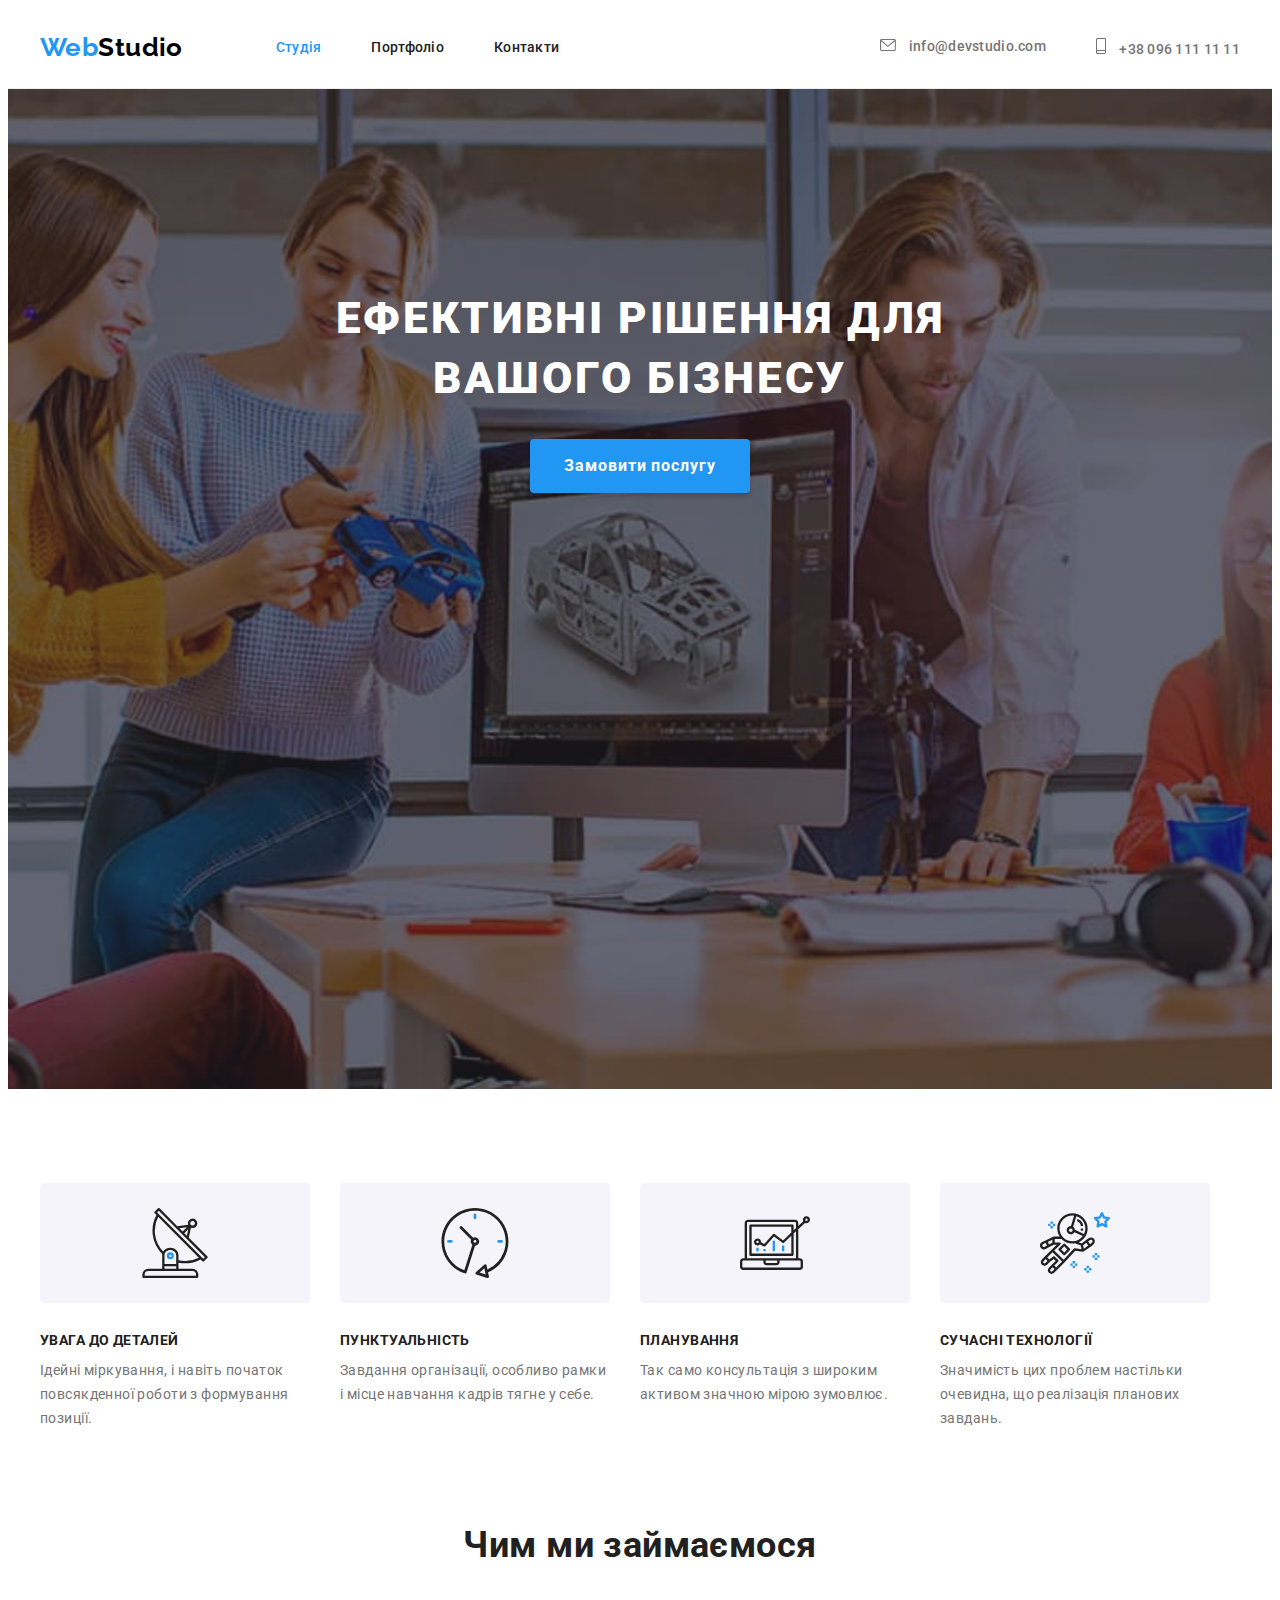
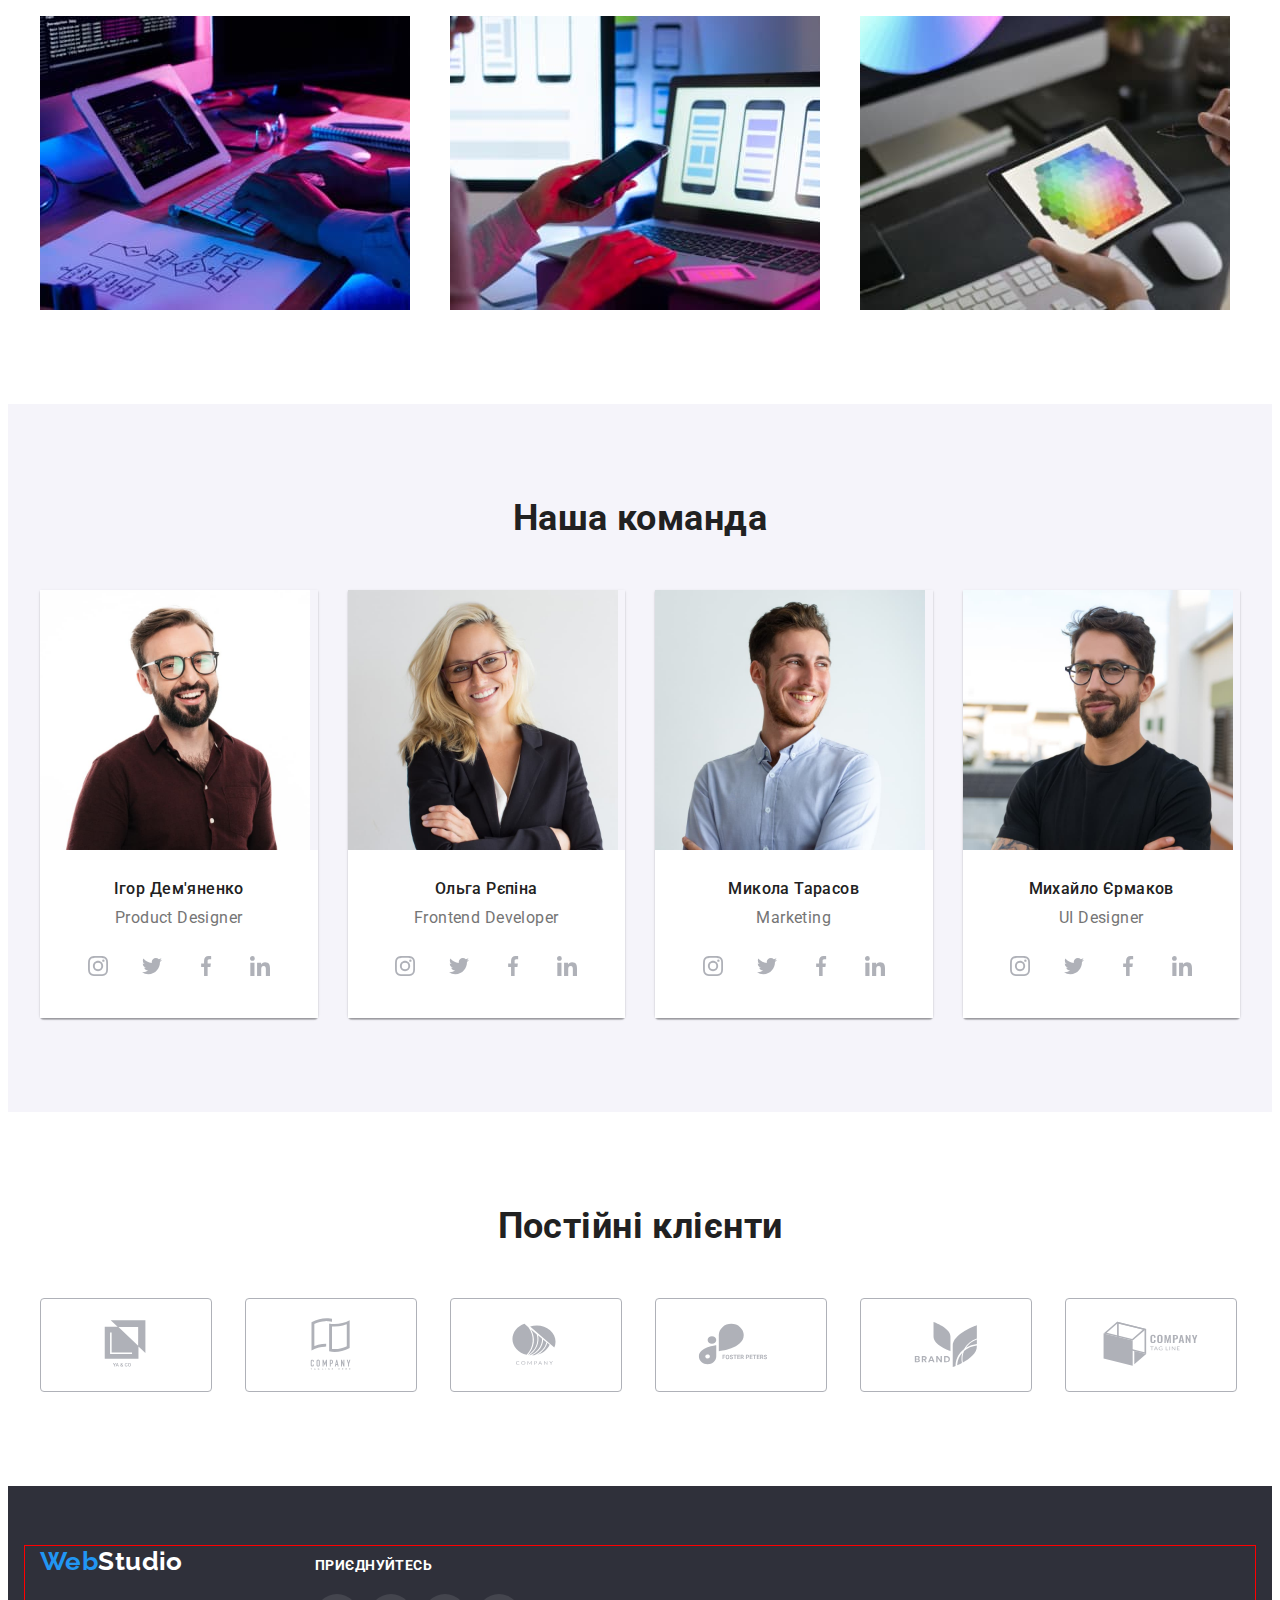
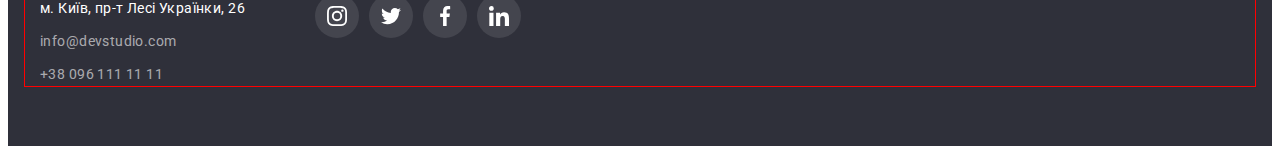
==== index.html @ cee11ee3 "Header update" ====
<!DOCTYPE html>
<html lang="uk">
<head>
    <meta charset="UTF-8">
    <meta http-equiv="X-UA-Compatible" content="IE=edge">
    <meta name="viewport" content="width=device-width, initial-scale=1.0">
    <title>Document</title>
    <link rel="preconnect" href="https://fonts.googleapis.com">
    <link rel="preconnect" href="https://fonts.gstatic.com" crossorigin>
    <link href="https://fonts.googleapis.com/css2?family=Raleway:wght@700&family=Roboto:wght@400;500;700;900&display=swap" rel="stylesheet">
    <link rel="stylesheet" href="https://cdnjs.cloudflare.com/ajax/libs/modern-normalize/1.1.0/modern-normalize.min.css" integrity="sha512-wpPYUAdjBVSE4KJnH1VR1HeZfpl1ub8YT/NKx4PuQ5NmX2tKuGu6U/JRp5y+Y8XG2tV+wKQpNHVUX03MfMFn9Q==" crossorigin="anonymous" referrerpolicy="no-referrer" />
    <link rel="stylesheet" href="./css/styles.css">
    
</head>
<body>
    <!--Шапка сайту-->
    <header class="header">
        <div class="container header-container">
            <nav class="header-navigation">
            <a href="/" class="header-logo">
                <span class="header-logo-part">Web</span>Studio
            </a>
            <ul class="header-list">
                <li class="header-item"><a href="" class="header-link link current">Студія</a></li>
                <li class="header-item"><a href="./portfolio.html" class="header-link link">Портфоліо</a></li>
                <li class="header-item"><a href="" class="header-link link">Контакти</a></li>
            </ul>
        </nav>
            <ul class="header-contacts">
                <li class="header-item">
                    <a href="mailto:info@devstudio.com" class="header-mail link">
                        <svg class="mail-icon" width="16px" height="12px">
                            <use href="./images/symbol-defs.svg#icon-envelope-hover"></use>
                        </svg>
                        info@devstudio.com</a>
                </li>
                <li class="header-item">
                    <a href="tel:+380961111111" class="header-tel link">
                            <svg class="tel-icon" width="10px" height="16px">
                                <use href="./images/symbol-defs.svg#icon-smartphone"></use>
                            </svg>
                        +38 096 111 11 11</a>
                </li>
            </ul>
        </div>
    </header>
    <main> 
    <!--Герой-->
            <section class="hero">
                <div class="hero-content">
                    <h1 class="hero-title">Ефективні рішення для вашого бізнесу</h1>
                    <button type="button" class="hero-button">Замовити послугу</button>
                </div>
            </section>
        <!--Особливості-->
        <section class="section">
            <div class="container">
                <h2 class="section-title visually-hidden">Особливості</h2>
                <ul class="section-list">
                    <li class="section-item">
                        <div class="icon-container">
                            <svg class="section-icon" width="70px" height="70px">
                                <use href="./images/symbol-defs.svg#icon-antenna"></use>
                            </svg>
                        </div>
                        <h3 class="section-subtitle">УВАГА ДО ДЕТАЛЕЙ</h3>
                        <p class="section-text">Ідейні міркування, і навіть початок повсякденної роботи з формування позиції.</p>
                    </li>
                    <li class="section-item">
                        <div class="icon-container">
                            <svg class="section-icon" width="70px" height="70px">
                                <use href="./images/symbol-defs.svg#icon-clock"></use>
                            </svg>
                        </div>
                        <h3 class="section-subtitle">ПУНКТУАЛЬНІСТЬ</h3>
                        <p class="section-text">Завдання організації, особливо рамки і місце навчання кадрів тягне у себе.</p>
                    </li>
                    <li class="section-item">
                        <div class="icon-container">
                            <svg class="section-icon" width="70px" height="70px">
                                <use href="./images/symbol-defs.svg#icon-diagram"></use>
                            </svg>
                        </div>
                        <h3 class="section-subtitle">ПЛАНУВАННЯ</h3>
                        <p class="section-text">Так само консультація з широким активом значною мірою зумовлює.</p>
                    </li>
                    <li class="section-item">
                        <div class="icon-container">
                            <svg class="section-icon" width="70px" height="70px">
                                <use href="./images/symbol-defs.svg#icon-astronaut"></use>
                            </svg>
                        </div>
                        <h3 class="section-subtitle">СУЧАСНІ ТЕХНОЛОГІЇ</h3>
                        <p class="section-text">Значимість цих проблем настільки очевидна, що реалізація планових завдань.</p>
                    </li>
                </ul>
            </div>
        </section>
        <!--Чим займаємось-->
        <section class="section features">
            <div class="container">
                <h2 class="section-title">Чим ми займаємося</h2>
                <ul class="section-list-features">
                    <li class="section-item-features"><img src="./images/img1.jpg" alt="програміст працює на робочому столі" width="370"></li>
                    <li class="section-item-features"><img src="./images/img2.jpg" alt="дизайнери розробляють додаток для смартфонів" width="370"></li>
                    <li class="section-item-features"><img src="./images/img3.jpg" alt="графічний дизайнер вибирає кольри на планшеті " width="370"></li>
                </ul>
            </div>
        </section>
        <!--Наша команда-->
        <section class="section team">
            <div class="container">
                <h2 class="section-title">Наша команда</h2>
                <ul class="section-list">
                   <li class="section-item-team">
                    <img src="./images/Ігор.jpg" alt="фото Ігора" width="270">
                    <div class="content">
                        <h3 class="section-subtitle-team">Ігор Дем'яненко</h3>
                        <p class="section-text-activity">Product Designer</p>
                        <ul class="soc-list">
                            <li class="soc-item">
                                <a class="soc-link" href="">
                                    <svg class="soc-icon" width="20px" height="20px">
                                        <use href="./images/symbol-defs.svg#icon-instagram"></use>
                                    </svg>
                                </a>
                            </li>
                            <li class="soc-item">
                                <a class="soc-link" href="">
                                    <svg class="soc-icon" width="20px" height="20px">
                                        <use href="./images/symbol-defs.svg#icon-twitter"></use>
                                    </svg>
                                </a></li>
                            <li class="soc-item">
                                <a class="soc-link" href="">
                                    <svg class="soc-icon" width="20px" height="20px">
                                        <use href="./images/symbol-defs.svg#icon-facebook"></use>
                                    </svg>
                                </a></li>
                            <li class="soc-item">
                                <a class="soc-link" href="">
                                    <svg class="soc-icon" width="20px" height="20px">
                                        <use href="./images/symbol-defs.svg#icon-linkedin"></use>
                                    </svg>
                                </a></li>
                        </ul>
                    </div>
                   </li>
                   <li class="section-item-team">
                    <img src="./images/Ольга.jpg" alt="фото Ольги" width="270">
                    <div class="content">
                        <h3 class="section-subtitle-team">Ольга Рєпіна</h3>
                        <p class="section-text-activity">Frontend Developer</p>
                        <ul class="soc-list">
                            <li class="soc-item">
                                <a class="soc-link" href="">
                                    <svg class="soc-icon" width="20px" height="20px">
                                        <use href="./images/symbol-defs.svg#icon-instagram"></use>
                                    </svg>
                                </a></li>
                            <li class="soc-item">
                                <a class="soc-link" href="">
                                    <svg class="soc-icon" width="20px" height="20px" >
                                        <use href="./images/symbol-defs.svg#icon-twitter"></use>
                                    </svg>
                                </a></li>
                            <li class="soc-item">
                                <a class="soc-link" href="">
                                    <svg class="soc-icon" width="20px" height="20px">
                                        <use href="./images/symbol-defs.svg#icon-facebook"></use>
                                    </svg>
                                </a></li>
                            <li class="soc-item">
                                <a class="soc-link" href="">
                                    <svg class="soc-icon" width="20px" height="20px">
                                        <use href="./images/symbol-defs.svg#icon-linkedin"></use>
                                    </svg>
                                </a></li>
                        </ul>
                    </div>
                   </li>
                   <li class="section-item-team">
                    <img src="./images/Микола.jpg" alt="фото Миколи" width="270">
                    <div class="content">
                        <h3 class="section-subtitle-team">Микола Тарасов</h3>
                        <p class="section-text-activity">Marketing</p>
                        <ul class="soc-list">
                            <li class="soc-item">
                                <a class="soc-link" href="">
                                    <svg class="soc-icon" width="20px" height="20px">
                                        <use href="./images/symbol-defs.svg#icon-instagram"></use>
                                    </svg>
                                </a></li>
                            <li class="soc-item">
                                <a class="soc-link" href="">
                                    <svg class="soc-icon" width="20px" height="20px">
                                        <use href="./images/symbol-defs.svg#icon-twitter"></use>
                                    </svg>
                                </a></li>
                            <li class="soc-item">
                                <a class="soc-link" href="">
                                    <svg class="soc-icon" width="20px" height="20px">
                                        <use href="./images/symbol-defs.svg#icon-facebook"></use>
                                    </svg>
                                </a></li>
                            <li class="soc-item">
                                <a class="soc-link" href="">
                                    <svg class="soc-icon" width="20px" height="20px">
                                        <use href="./images/symbol-defs.svg#icon-linkedin"></use>
                                    </svg>
                                </a></li>
                        </ul>
                    </div>
                   </li>
                   <li class="section-item-team">
                    <img src="./images/Михайло.jpg" alt="фото Михайла" width="270">
                    <div class="content">
                        <h3 class="section-subtitle-team">Михайло Єрмаков</h3>
                        <p class="section-text-activity">UI Designer</p>
                        <ul class="soc-list">
                            <li class="soc-item">
                                <a class="soc-link" href="">
                                    <svg class="soc-icon" width="20px" height="20px">
                                        <use href="./images/symbol-defs.svg#icon-instagram"></use>
                                    </svg>
                                </a></li>
                            <li class="soc-item">
                                <a class="soc-link" href="">
                                    <svg class="soc-icon" width="20px" height="20px">
                                        <use href="./images/symbol-defs.svg#icon-twitter"></use>
                                    </svg>
                                </a></li>
                            <li class="soc-item">
                                <a class="soc-link" href="">
                                    <svg class="soc-icon" width="20px" height="20px">
                                        <use href="./images/symbol-defs.svg#icon-facebook"></use>
                                    </svg>
                                </a></li>
                            <li class="soc-item">
                                <a class="soc-link" href="">
                                    <svg class="soc-icon" width="20px" height="20px">
                                        <use href="./images/symbol-defs.svg#icon-linkedin"></use>
                                    </svg>
                                </a></li>
                        </ul>
                    </div>
                   </li>
            </div>
            </ul>
        </section>
        <!--Постійні клієнти-->
        <section class="section customers">
            <div class="container">
                <h2 class="section-title">Постійні клієнти</h2>
                <ul class="customers-list">
                <li class="customers-item">
                    <a class="customers-link" href="">
                    <div class="customers-container">
                        <svg class="customers-icon" width="106px" height="60px">
                            <use href="./images/symbol-defs.svg#icon-Logo"></use>
                        </svg>
                    </div>
                </a>
            </li>
                <li class="customers-item">
                    <a class="customers-link" href="">
                    <svg class="customers-icon" width="106px" height="60px">
                        <use href="./images/symbol-defs.svg#icon-Logo-1"></use>
                    </svg>
                </a>
            </li>
                <li class="customers-item">
                    <a class="customers-link" href="">
                    <svg class="customers-icon" width="106px" height="60px">
                        <use href="./images/symbol-defs.svg#icon-Logo-2"></use>
                    </svg>
                </a>
            </li>
                <li class="customers-item">
                    <a class="customers-link" href="">
                    <svg class="customers-icon" width="106px" height="60px">
                        <use href="./images/symbol-defs.svg#icon-Logo-3"></use>
                    </svg>
                </a>
            </li>
                <li class="customers-item">
                    <a class="customers-link" href="">
                    <svg class="customers-icon" width="106px" height="60px">
                        <use href="./images/symbol-defs.svg#icon-Logo-4"></use>
                    </svg>
                </a>
            </li>
                <li class="customers-item">
                    <a class="customers-link" href="">
                    <svg class="customers-icon" width="160px" height="60px">
                        <use href="./images/symbol-defs.svg#icon-Logo-5"></use>
                    </svg>
                </a>
            </li>
            </ul>
            </div>
        </section>
    </main>
    <!--Футер-->
    <footer class="footer">
           <div class="footer-container">
               <div class="footer-contacts">
                    <a href="/" class="footer-logo"><span class="footer-logo-part">Web</span>Studio</a>
                    <address class="footer-address">м. Київ, пр-т Лесі Українки, 26</address>
                    <ul class="footer-list">
                    <li class="footer-item footer-mail"><a href="mailto:info@devstudio.com" class="footer-mail link">info@devstudio.com</a></li>
                    <li class="footer-item"><a href="tel:+380961111111" class="footer-tel link">+38 096 111 11 11</a></li>
                    </ul>
                </div>
                   <div class="social">
                        <p class="footer-text">приєднуйтесь</p>
                      <ul class="social-list">
                        <li class="social-item">
                            <a href="" class="social-link">
                                <svg class="social-icon" width="20px" height="20px">
                                    <use href="./images/symbol-defs.svg#icon-instagram"></use>
                                </svg>
                            </a>
                        </li>
                        <li class="social-item">
                            <a href="" class="social-link">
                                <svg class="social-icon" width="20px" height="20px">
                                    <use href="./images/symbol-defs.svg#icon-twitter"></use>
                                </svg>
                            </a>
                        </li>
                        <li class="social-item">
                            <a href="" class="social-link">
                                <svg class="social-icon" width="20px" height="20px">
                                    <use href="./images/symbol-defs.svg#icon-facebook"></use>
                                </svg>
                            </a>
                        </li>
                        <li class="social-item">
                            <a href="" class="social-link">
                                <svg class="social-icon" width="20px" height="20px">
                                    <use href="./images/symbol-defs.svg#icon-linkedin"></use>
                                </svg>
                            </a>
                        </li>
                      </ul>
                   </div>
           </div>
    </footer>
</body>
</html>
---- css/styles.css ----
/* Колір основного тексту #757575 */

/* Другорядний колір тексту #212121 */ 

/* Білий колір #FFFFFF */

/* Чорний колір #000000 */

/* Акцент колір #2196F3 */

/* ФОН */

/* Колір із прозорістю rgba(255, 255, 255, 0.6); */

/* Другорядний колір фону #F5F4FA */

/* Основний колір фону #F5F5F5 */

/* Колір хедеру та футеру #2F303A */

:root {
    --primary-text-color: #757575;
    --secondary-text-color: #212121;
    --accent-color: #2196F3;
    --background-color: #FFFFFF;
    --black-color: #000000;
    --white-color: #FFFFFF;
    --header-footer-color: #2F303A; 
    --transparent-color: rgba(255, 255, 255, 0.6);
    --main-line-heigh:
    
    
}

p, 
h1, 
h2, 
h3, 
h4, 
h5, 
h6 {
    margin: 0;
}

ul, 
ol {
    margin: 0;
    padding: 0;
    list-style: none;
}

img {
    display: block;
    max-width: 100%;
    height: auto;
}

body {
    background-color: var(--background-color);
    font-family: 'Roboto', sans-serif;

    font-size: 14px;
    letter-spacing: 0.03em
}

.link {
text-decoration: none;
}

.container {
    width: 1200px;
    padding-left: 15px;
    padding-right: 15px;
    /* outline: 1px solid red; */
    margin: 0 auto;
}

.visually-hidden {
    position: absolute;
    white-space: nowrap;
    width: 1px;
    height: 1px;
    overflow: hidden;
    border: 0;
    padding: 0;
    clip: rect(0 0 0 0);
    clip-path: inset(50%);
    margin: -1px;
}

/* ----------------Шапка сайту--------------- */

.header {
border-bottom: 1px solid #ECECEC;
}

.header-list {
display: flex;
gap: 50px;
}

.header-container {
display: flex;
align-items: center;
}

.header-navigation{
display: flex;
align-items: center;
}

.header-contacts {
display: flex;
margin-left: auto;
gap: 50px;
}

.header-logo {
margin-right: 93px;
padding-top: 24px;
padding-bottom: 25px;
}

.header-logo,
.footer-logo {
font-family: 'Raleway', sans-serif;
font-weight: 700;
font-size: 26px;
line-height: 1.19;
color: var(--black-color);
text-decoration: none;
}

.header-logo-part,
.footer-logo-part {
    color: var(--accent-color)
}

.header-link {
display: block;
position: relative;

padding-top: 32px;
padding-bottom: 32px;
}

.header-link::after {
    content: '';

    position: absolute;

    display: block;
    left: 0;
    bottom: 0;
    width: 0%;
    height: 4px;
    background: var(--accent-color);
    border-radius: 2px;

    transition: width 250ms;
}

.header-link:hover::after{
    width: 100%;
}

.header-link,
.header-mail,
.header-tel {
font-weight: 500;
font-size: 14px;
line-height: 1.14;
letter-spacing: 0.02em;
align-items: center;
color: var(--secondary-text-color);
}

.header-item {
    align-items: center;
    justify-content: center;
}

.header-mail,
.header-tel {
color: var(--primary-text-color);
}

.header-list .link.current {
    color: var(--accent-color);
}

.header-list .link:hover,
.header-list .link:focus {
    color: var(--accent-color);
}

.header-list .link:active {
    color: var(--accent-color);
}

.header-contacts .link:hover,
.header-contacts .link:focus {
    color: var(--accent-color);
}

.mail-icon {
    fill: currentColor;
    margin-right: 10px;
}

.tel-icon {
    fill: currentColor;
    margin-right: 10px;
    justify-content: center;
    align-items: center;
}
/* -------------------Hero------------------- */

.hero {
    text-align: center;
}

.hero-content {
    padding-top: 200px;
    padding-bottom: 200px;
    max-width: 1600px;
    height: 600px;
    margin-left: auto;
    margin-right: auto;
    background-color: var(--header-footer-color);
    background-image: linear-gradient(
        rgba(47, 48, 58, 0.4),
        rgba(47, 48, 58, 0.4)
    ),
    url(../images/hero-bg.jpg);
    background-position: center;
    background-size: cover;
    background-repeat: no-repeat;
}

.hero-title {
margin-bottom: 30px;
margin-right: auto;
margin-left: auto;

font-weight: 900;
font-size: 44px;
line-height: 1.36;
letter-spacing: 0.06em;
text-transform: uppercase;
color: var(--white-color);

max-width: 696px;
}

/* Button */

.button {
font-family: inherit;
font-weight: 500;
font-size: 16px;
line-height: 1.62;
text-align: center;
letter-spacing: 0.03em;
cursor: pointer;
border-radius: 4px;
}

.button-secondary {
    padding: 6px 22px;

    border-color: transparent;
    background-color: #F5F4FA;
    color: var(--secondary-text-color);
}

.button-secondary:hover,
.button-secondary:focus {
    color: var(--white-color);
    background-color: var(--accent-color);
    box-shadow: 
    0px 3px 1px rgba(0, 0, 0, 0.1), 
    0px 1px 2px rgba(0, 0, 0, 0.08), 
    0px 2px 2px rgba(0, 0, 0, 0.12);

}

.hero-button {
display: inline-block;
font-family: inherit;

font-weight: 700;
font-size: 16px;
line-height: 1.88;
min-width: 216px;
border-radius: 4px;
padding: 10px 32px;
cursor: pointer;

align-items: center;
text-align: center;
letter-spacing: 0.06em;

border-color: transparent;
background-color: var(--accent-color);
color: var(--white-color);
box-shadow: 0px 4px 4px rgba(0, 0, 0, 0.15);

}

.hero-button:hover,
.hero-button:focus {
    color: var(--secondary-text-color);
}

/* ------------------Sections---------------- */
.section {
    padding-top: 94px;
    padding-bottom: 94px;
}

.section-list {
display: flex;
gap: 30px;
}

.section-item {
    max-width: 270px;
}

.section-item-team {
width: calc((100% - 90px) / 4);
box-shadow: 
0px 1px 3px rgba(0, 0, 0, 0.12), 
0px 1px 1px rgba(0, 0, 0, 0.14), 
0px 2px 1px rgba(0, 0, 0, 0.2);
border-radius: 0px 0px 4px 4px;
}

.content {
    padding-top: 30px;
    padding-bottom: 30px;
    background-color: var(--white-color);
}

.icon-container {
    display: flex;
    max-width: 270px;
    height: 120px;
    
    align-items: center;
    justify-content: center;
    margin-bottom: 30px;
    background-color: #F5F4FA;
    border-radius: 4px
}

.section-subtitle-team {
    margin-bottom: 10px;
}

.section-title {
margin-bottom: 50px;

font-weight: 700;
font-size: 36px;
line-height: 1.16;
text-align: center;
color: var(--secondary-text-color);
}

.section-list-features {
display: flex;
gap: 30px;
}

.section-item-features {
    width: calc((100% - 60px) / 3);
}

.features {
    padding-top: 0;
}

.section-subtitle {
margin-bottom: 10px;

font-weight: 700;
font-size: 14px;
line-height: 1.14;
text-transform: uppercase;
color: var(--secondary-text-color);
}

.section-text {
line-height: 1.71;
color: #757575;
}

.team {
    background-color: #F5F4FA;
}

.section-subtitle-team {
    font-weight: 500;
    font-size: 16px;
    line-height: 1.18;
    text-align: center;
    color: var(--secondary-text-color)
}

.section-text-activity {
font-size: 16px;
line-height: 1.18;
text-align: center;
color: #757575;
margin-bottom: 16px;
}

.soc-list {
    display: flex;
    gap: 10px;
    justify-content: center;
}

.soc-link, 
.social-link {
    width: 44px;
    height: 44px;
    border-radius: 50%;
    background-color: var(--white-color);
    display: flex;
    align-items: center;
    justify-content: center;
}

.soc-link:hover, 
.soc-link:focus,
.social-link:hover,
.social-link:focus {
background-color: var(--accent-color);
}

.soc-icon {
fill: #AFB1B8;
}

.soc-link:hover .soc-icon, 
.soc-link:focus .soc-icon{
    fill: var(--white-color);
}

.customers-list {
    display: flex;
    gap: 30px;
}

.customers-item {
    width: calc((100% - 150px) / 6);
}

.customers-link {
    display: flex;
    max-width: 170px;
    height: 92px;
    justify-content: center;
    align-items: center;
    border: 1px solid #AFB1B8;
    border-radius: 4px;
    fill: #AFB1B8;
}

.customers-link:hover,
.customers-link:focus {
    fill: var(--accent-color);
    border-color: var(--accent-color);
}


/* -----------------Футер-------------------- */

.footer {
background-color: var(--header-footer-color);
padding-top: 60px;
padding-bottom: 60px;
}

.footer-logo {
    color: var(--white-color);
}

.footer-address,
.footer-list {
font-style: normal;
color: var(--white-color);
line-height: 1.71;
}

.footer-address {
margin-bottom: 9px;
margin-top: 20px;
}

.footer-mail,
.footer-tel {
color: var(--transparent-color);
}

.footer-mail {
    margin-bottom: 9px;
}

.footer-item .link:hover,
.footer-item .link:focus {
    color: var(--accent-color);
}

.footer-text {
font-weight: 700;
font-size: 14px;
line-height: 1.14;
letter-spacing: 0.03em;
text-transform: uppercase;

color: #FFFFFF;

    }   

.footer-container {
    width: 1200px;
    padding-left: 15px;
    padding-right: 15px;
    outline: 1px solid red;
    margin: 0 auto;
    display: flex;
    background-position: right;
}

.social {
justify-content: center;
align-items: center;
margin-left: 70px;
padding-top: 12px;
}

.social-list {
    display: flex;
    gap: 10px;
    margin-top: 20px;
}

.social-link {
    background-color: rgba(255, 255, 255, 0.1);
}

.social-icon {
fill: var(--white-color);
}



/* ---------------Portfolio------------------ */

.portfolio {
background-color: var(--white-color);
}

.section-subtitle-description {
font-weight: 700;
font-size: 18px;
line-height: 2;
letter-spacing: 0.06em;
color: var(--secondary-text-color);
}

.section-text-choise {
font-size: 16px;
line-height: 1.88;
color: var(--primary-text-color);
}

.section-list-btn{
    display: flex;
    flex-wrap: wrap;
    justify-content: center;
    gap: 8px;
    margin-bottom: 50px;
}

.section-item-btn {
    max-width: 575px;
}

.section-list-card {
    display: flex;
    flex-wrap: wrap;
    gap: 30px;
}

.section-item-card {
    max-width: calc((100% - 60) / 3);   
}

.section-item-card:hover {
    box-shadow: 
0px 1px 1px rgba(0, 0, 0, 0.12), 
0px 4px 4px rgba(0, 0, 0, 0.06), 
1px 4px 6px rgba(0, 0, 0, 0.16);

}

.card {
    padding: 20px 24px;
    border: 1px solid #EEEEEE;
}

.section-subtitle-description {
    margin-bottom: 4px;
}
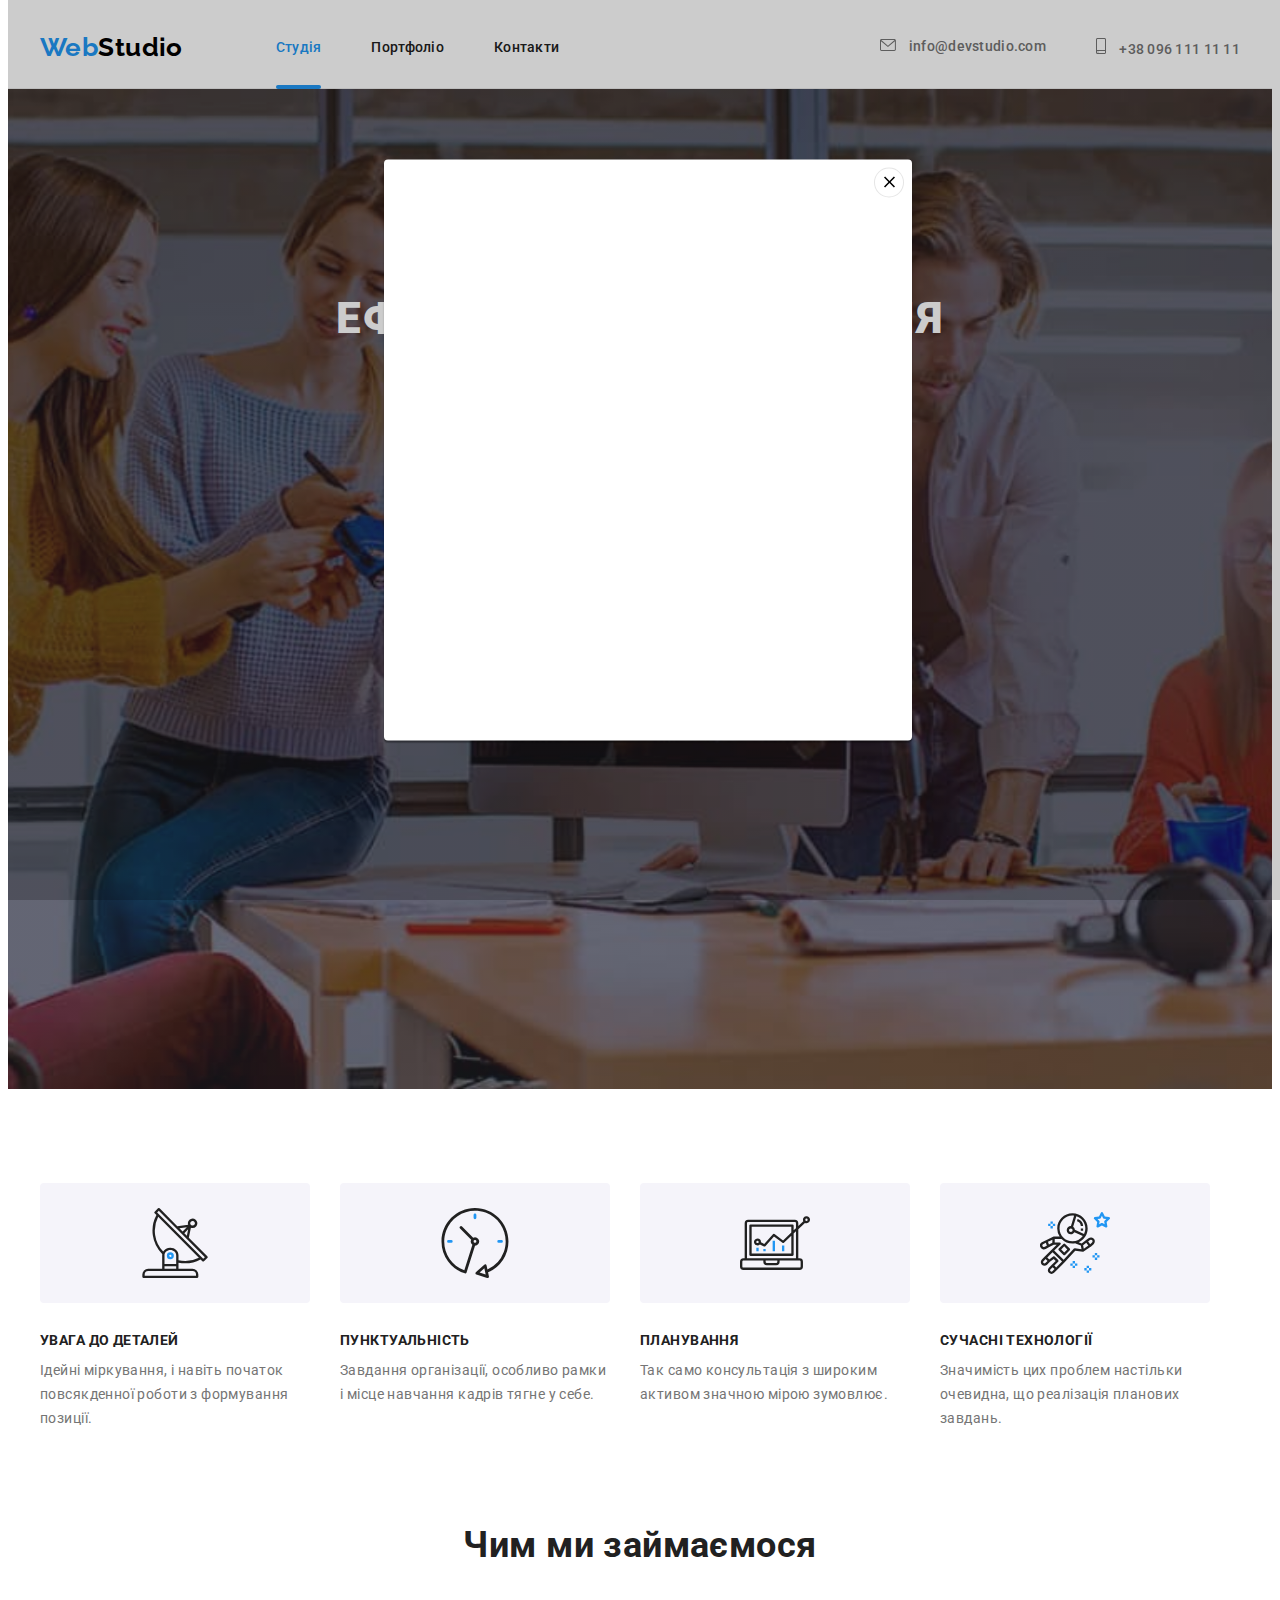
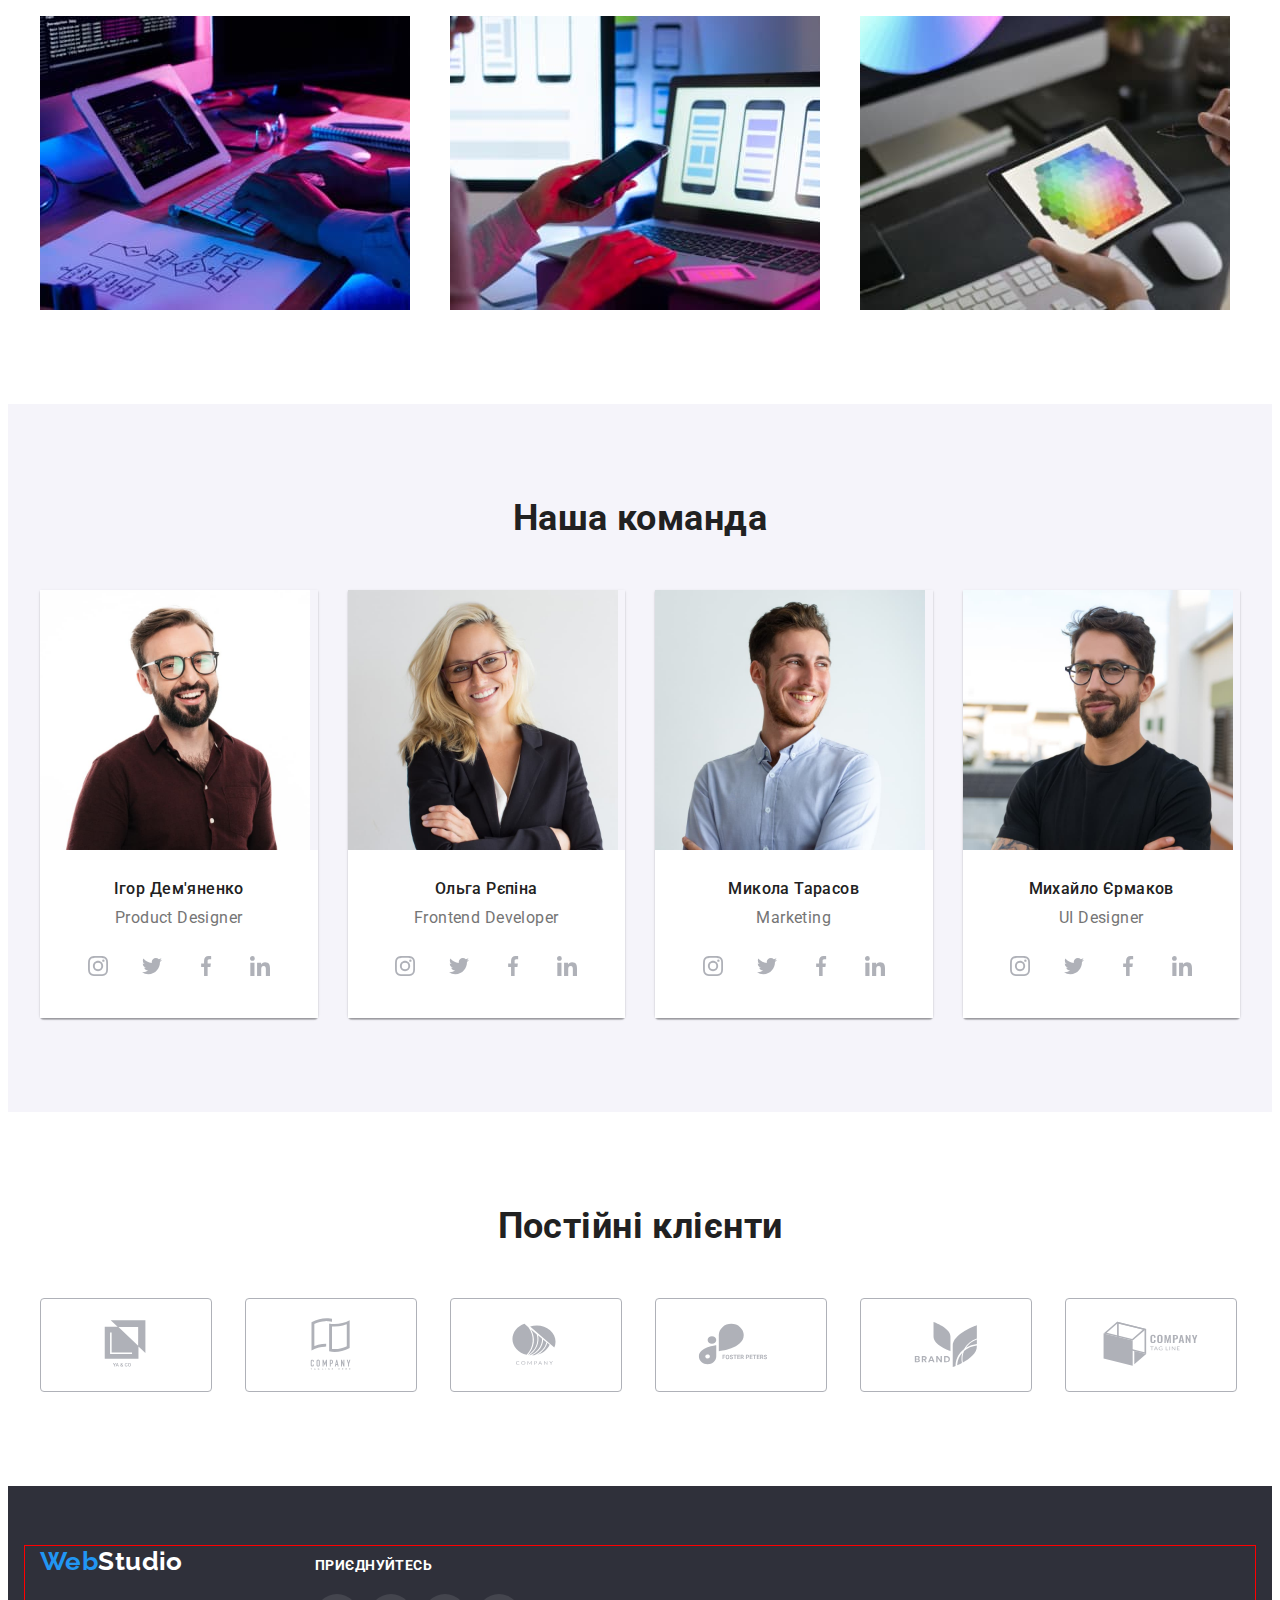
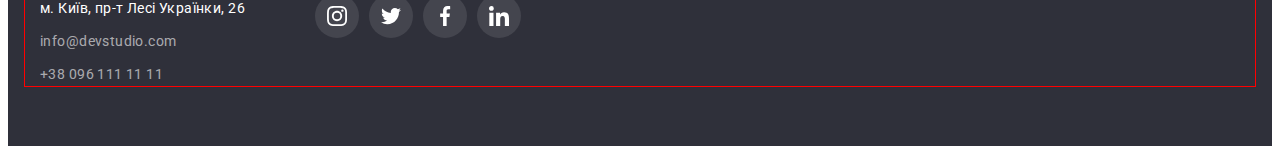
==== commit 9416646f: "Update" ====
--- a/index.html
+++ b/index.html
@@ -49,7 +49,7 @@
             <section class="hero">
                 <div class="hero-content">
                     <h1 class="hero-title">Ефективні рішення для вашого бізнесу</h1>
-                    <button type="button" class="hero-button">Замовити послугу</button>
+                    <button type="button" class="hero-button" data-modal-open>Замовити послугу</button>
                 </div>
             </section>
         <!--Особливості-->
@@ -347,5 +347,15 @@
                    </div>
            </div>
     </footer>
+    <div class="backdrop" data-modal>
+        <div class="modal">
+            <button type="button" class="modal-btn" data-modal-close>
+            <svg class="btn-icon-close" width="18" height="18">
+                <use href="./images/symbol-defs.svg#icon-close"></use>
+            </svg>
+            </button>
+        </div>
+    </div>
+    <script src="./js/modal.js"></script>
 </body>
 </html>--- a/css/styles.css
+++ b/css/styles.css
@@ -27,7 +27,7 @@
     --white-color: #FFFFFF;
     --header-footer-color: #2F303A; 
     --transparent-color: rgba(255, 255, 255, 0.6);
-    --main-line-heigh:
+    --timing: 250ms cubic-bezier(0.4, 0, 0.2, 1)
     
     
 }
@@ -144,7 +144,11 @@
 padding-bottom: 32px;
 }
 
-.header-link::after {
+.current {
+    position: relative;
+}
+
+.current::after {
     content: '';
 
     position: absolute;
@@ -152,16 +156,11 @@
     display: block;
     left: 0;
     bottom: 0;
-    width: 0%;
+    width: 100%;
     height: 4px;
     background: var(--accent-color);
     border-radius: 2px;
-
-    transition: width 250ms;
-}
-
-.header-link:hover::after{
-    width: 100%;
+    bottom: -1px;
 }
 
 .header-link,
@@ -598,7 +597,7 @@
 }
 
 .section-item-card {
-    max-width: calc((100% - 60) / 3);   
+    max-width: calc((100% - 60) / 3);  
 }
 
 .section-item-card:hover {
@@ -606,7 +605,31 @@
 0px 1px 1px rgba(0, 0, 0, 0.12), 
 0px 4px 4px rgba(0, 0, 0, 0.06), 
 1px 4px 6px rgba(0, 0, 0, 0.16);
-
+}
+
+.section-item-card:hover .over-text {
+transform: translateY(0);
+}
+
+.over-text {
+position: absolute;
+top: 0;
+left: 0;
+font-weight: 400;
+font-size: 18px;
+line-height: 1.5;
+color: var(--white-color);
+background-color: rgba(33, 150, 243, 0.9);
+padding: 63px 24px;
+height: 100%;
+transform: translateY(100%);
+transition: transform var(--timing);
+overflow: auto;
+}
+
+.over-text-wrap {
+position: relative;
+overflow: hidden;
 }
 
 .card {
@@ -617,3 +640,50 @@
 .section-subtitle-description {
     margin-bottom: 4px;
 }
+
+/*------------------Backdrop------------------------------*/
+
+.backdrop {
+    position: fixed;
+    width: 100%;
+    height: 100%;
+    top: 0;
+    background-color: rgba(0, 0, 0, 0.2);
+}
+
+.modal {
+    position: absolute;
+    width: 528px;
+    min-height: 581px;
+    top: 50%;
+    left: 50%;
+    transform: translate(-50%, -50%);
+    background-color: var(--white-color);
+    box-shadow: 
+    0px 1px 3px rgba(0, 0, 0, 0.12), 
+    0px 1px 1px rgba(0, 0, 0, 0.14), 
+    0px 2px 1px rgba(0, 0, 0, 0.2);
+    border-radius: 4px;
+}
+
+.modal-btn {
+    position: absolute;
+    width: 30px;
+    height: 30px;
+    border: 1px solid rgba(0, 0, 0, 0.1);
+    background-color: var(--white-color);
+    top: 8px;
+    right: 8px;
+    border-radius: 50%;
+    display: flex;
+    align-items: center;
+    justify-content: center;
+    padding: 0;
+    cursor: pointer;
+}
+
+.is-hidden {
+    opacity: 0;
+    visibility: hidden;
+    pointer-events: none;
+}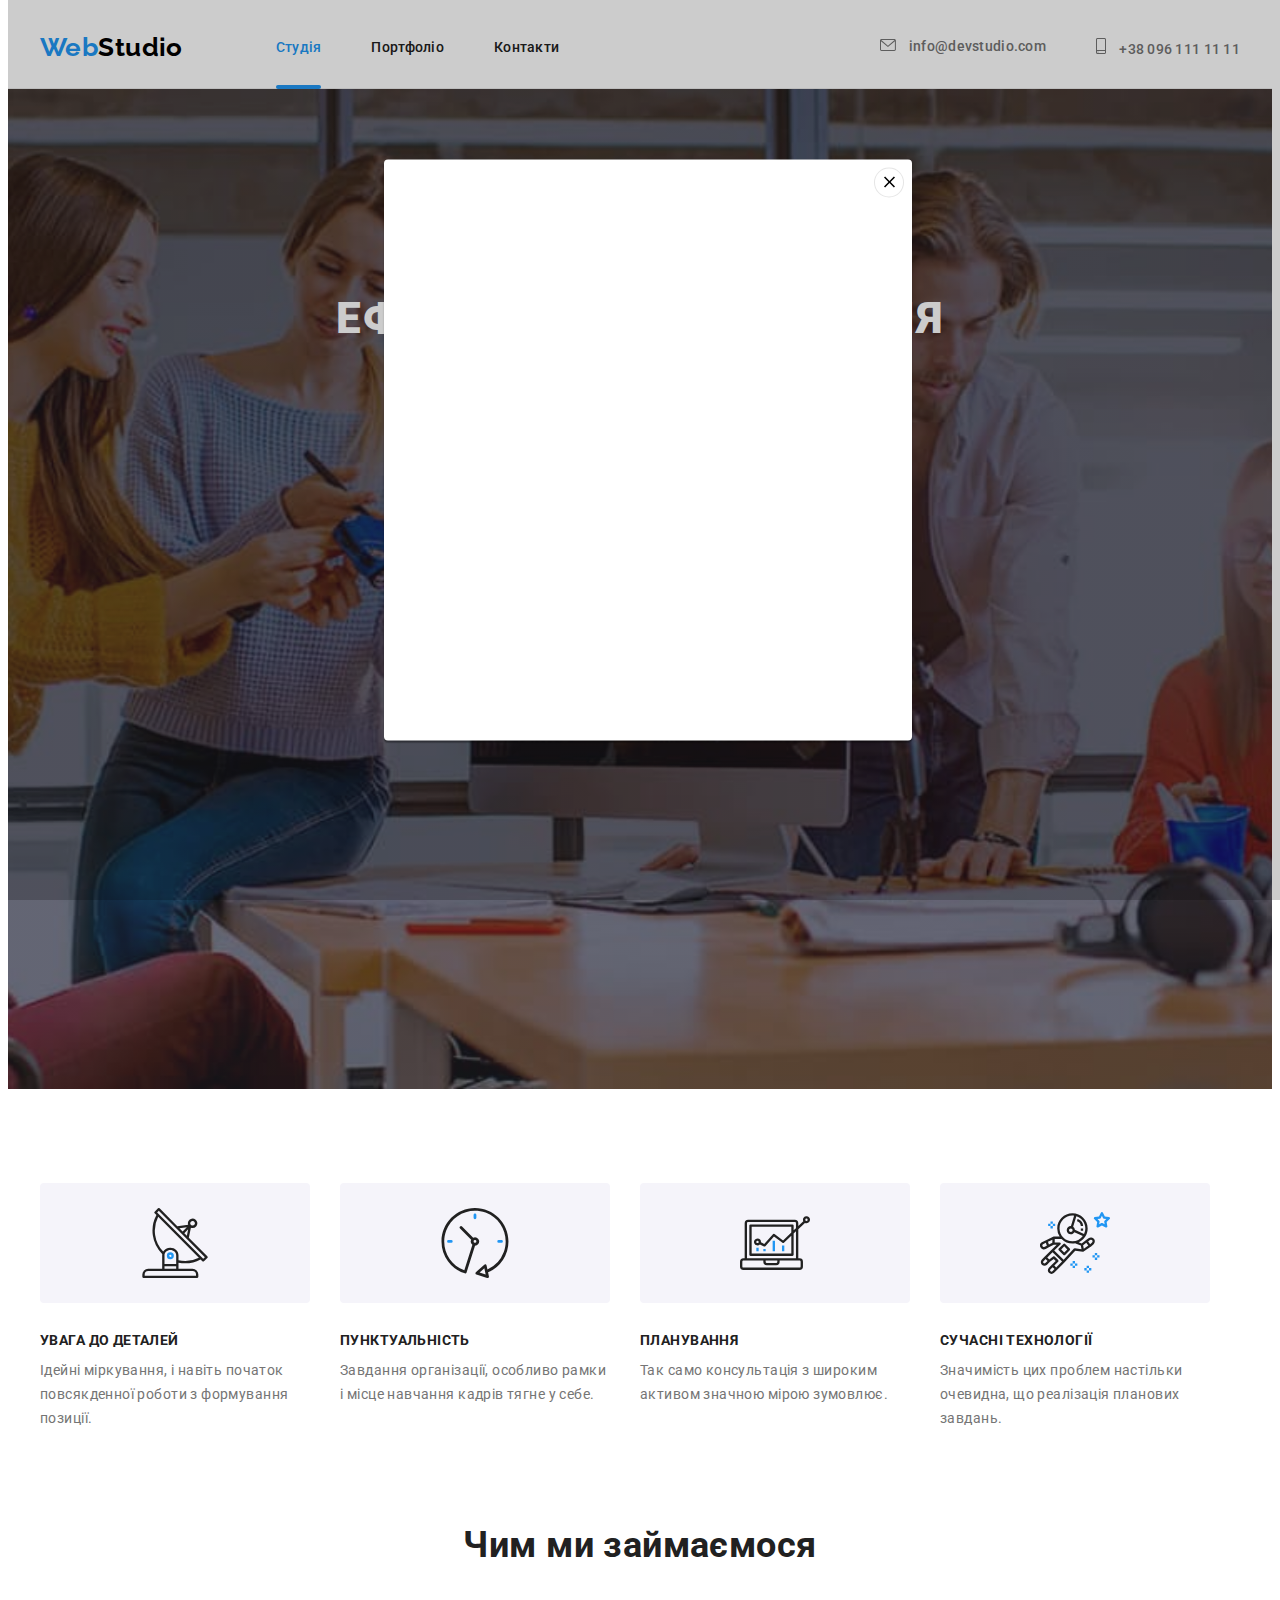
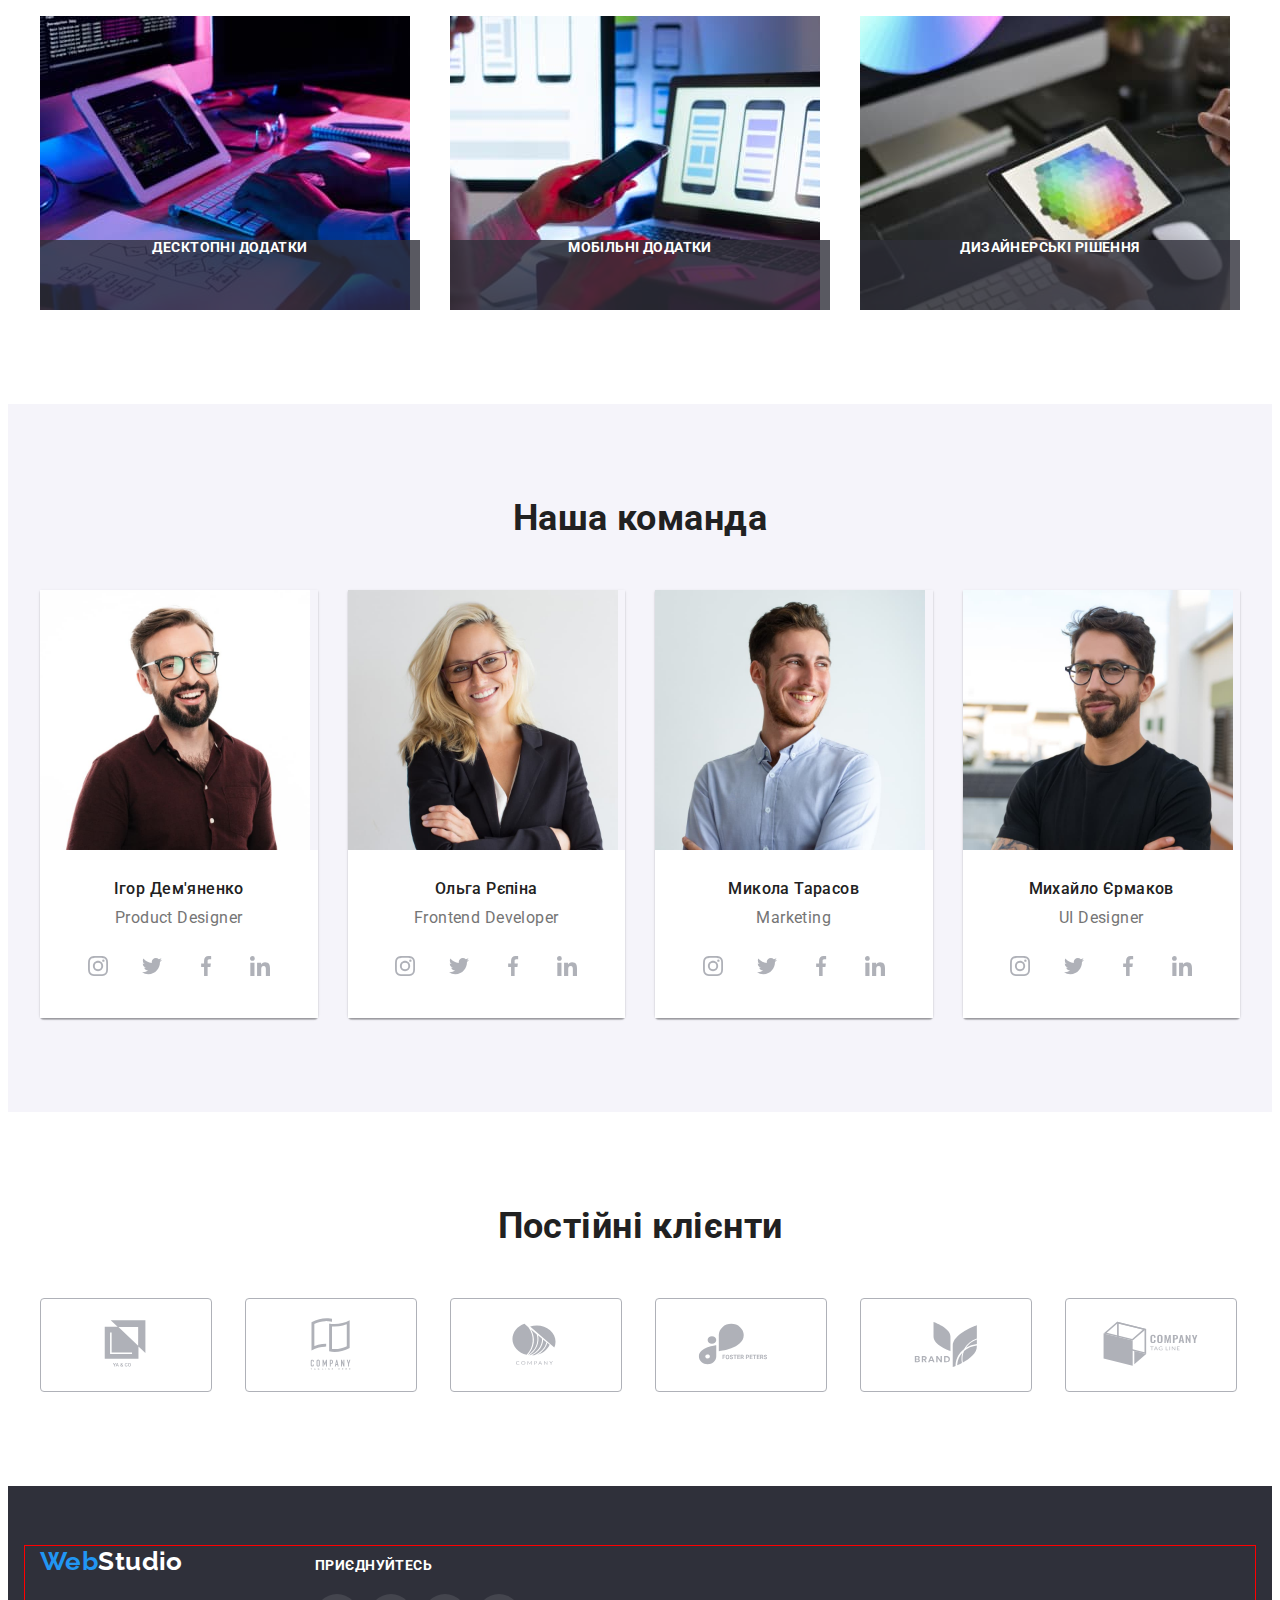
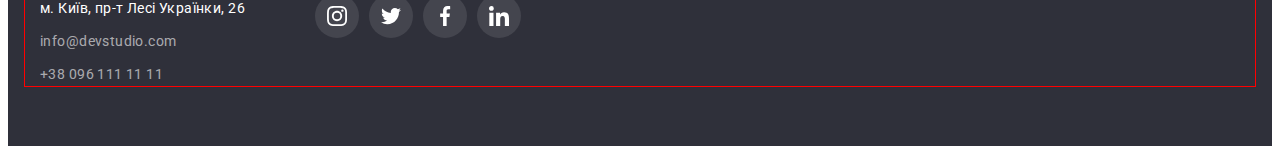
==== commit 54404c4b: "Update" ====
--- a/index.html
+++ b/index.html
@@ -101,9 +101,24 @@
             <div class="container">
                 <h2 class="section-title">Чим ми займаємося</h2>
                 <ul class="section-list-features">
-                    <li class="section-item-features"><img src="./images/img1.jpg" alt="програміст працює на робочому столі" width="370"></li>
-                    <li class="section-item-features"><img src="./images/img2.jpg" alt="дизайнери розробляють додаток для смартфонів" width="370"></li>
-                    <li class="section-item-features"><img src="./images/img3.jpg" alt="графічний дизайнер вибирає кольри на планшеті " width="370"></li>
+                    <li class="section-item-features">
+                        <div class="top-text-wrap">
+                            <img src="./images/img1.jpg" alt="програміст працює на робочому столі" width="370">
+                            <p class="top-text-features">Десктопні додатки</p>
+                        </div>
+                    </li>
+                    <li class="section-item-features">
+                        <div class="top-text-wrap">
+                            <img src="./images/img2.jpg" alt="дизайнери розробляють додаток для смартфонів" width="370">
+                            <p class="top-text-features">Мобільні додатки</p>
+                        </div>
+                    </li>
+                    <li class="section-item-features">
+                        <div class="top-text-wrap">
+                            <img src="./images/img3.jpg" alt="графічний дизайнер вибирає кольри на планшеті " width="370">
+                            <p class="top-text-features">Дизайнерські рішення</p>
+                        </div>
+                    </li>
                 </ul>
             </div>
         </section>
--- a/css/styles.css
+++ b/css/styles.css
@@ -381,6 +381,25 @@
     padding-top: 0;
 }
 
+.top-text-wrap {
+position: relative;
+}
+
+.top-text-features {
+position: absolute;
+width: 100%;
+height: 70px;
+bottom: 0;
+left: 0;
+font-weight: 700;
+line-height: 1.14;
+text-align: center;
+text-transform: uppercase;
+
+color: #FFFFFF;
+background-color:  rgba(47, 48, 58, 0.8);
+}
+
 .section-subtitle {
 margin-bottom: 10px;
 
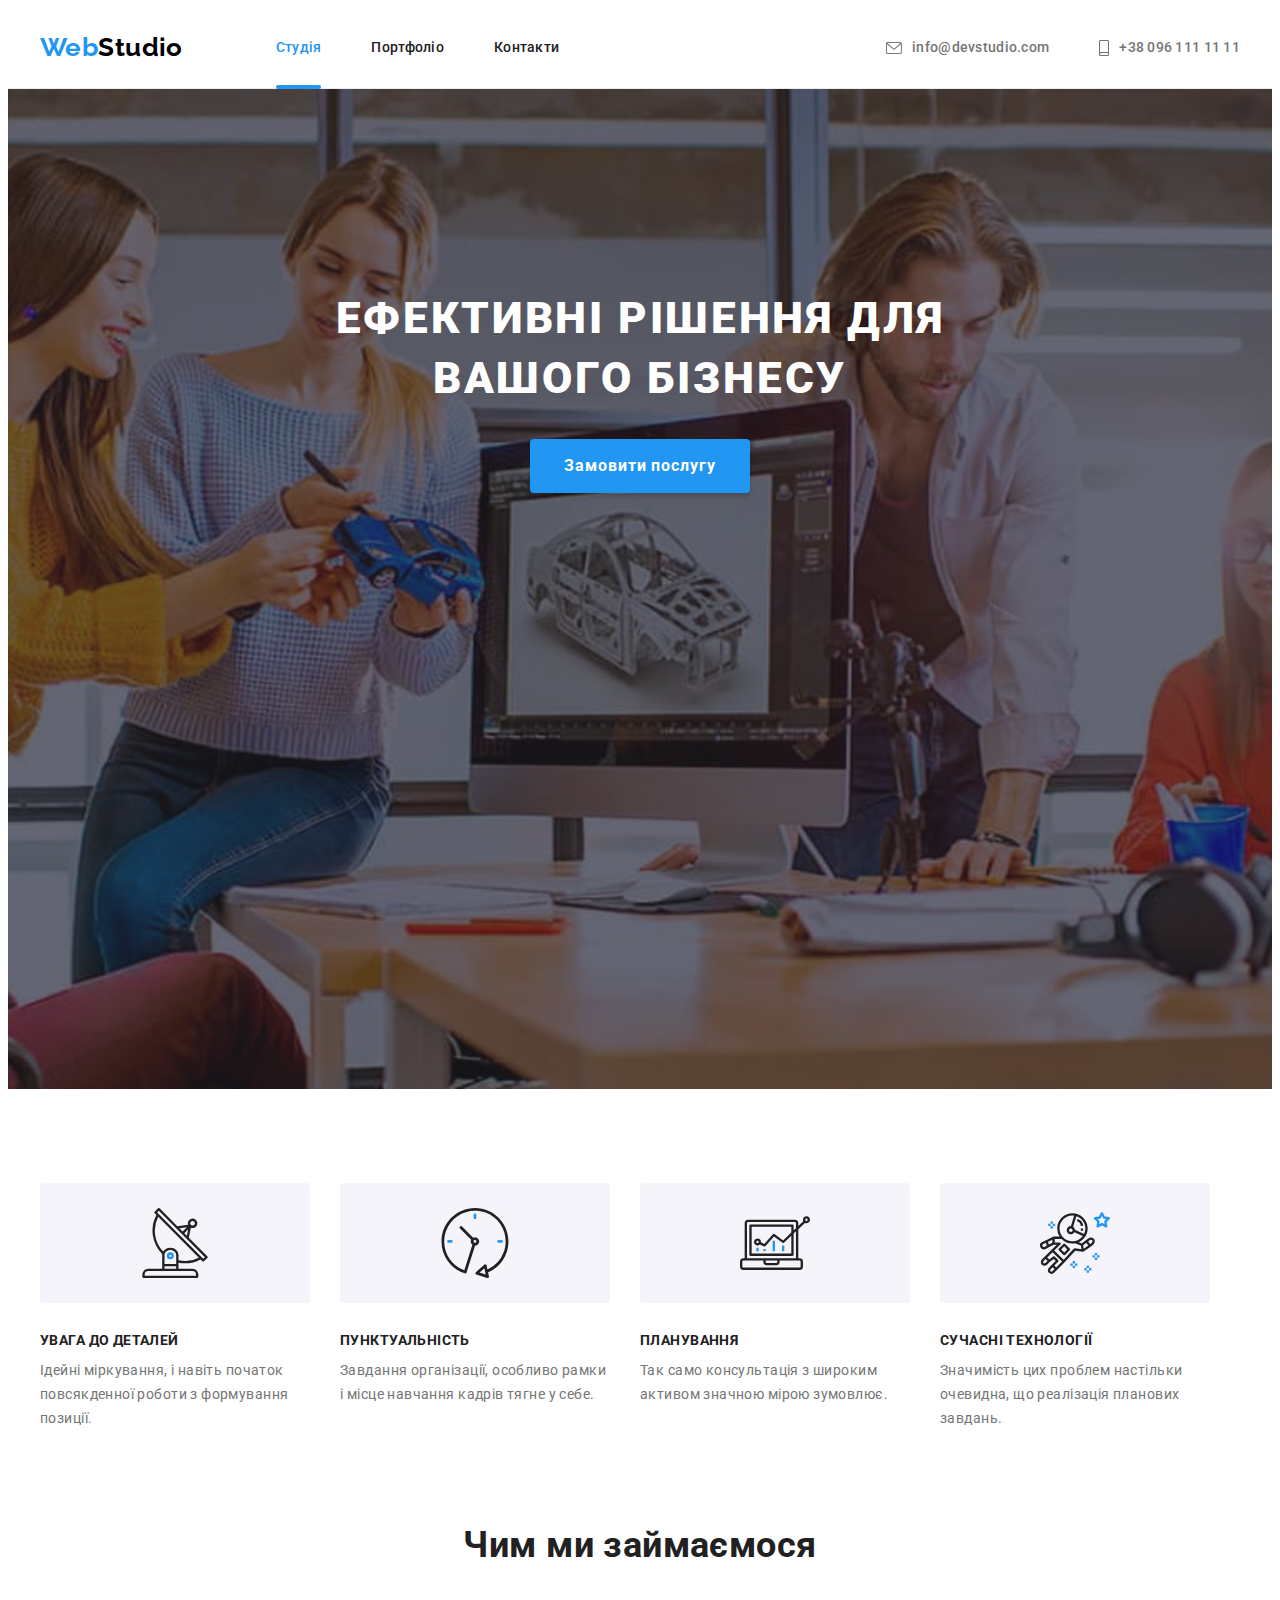
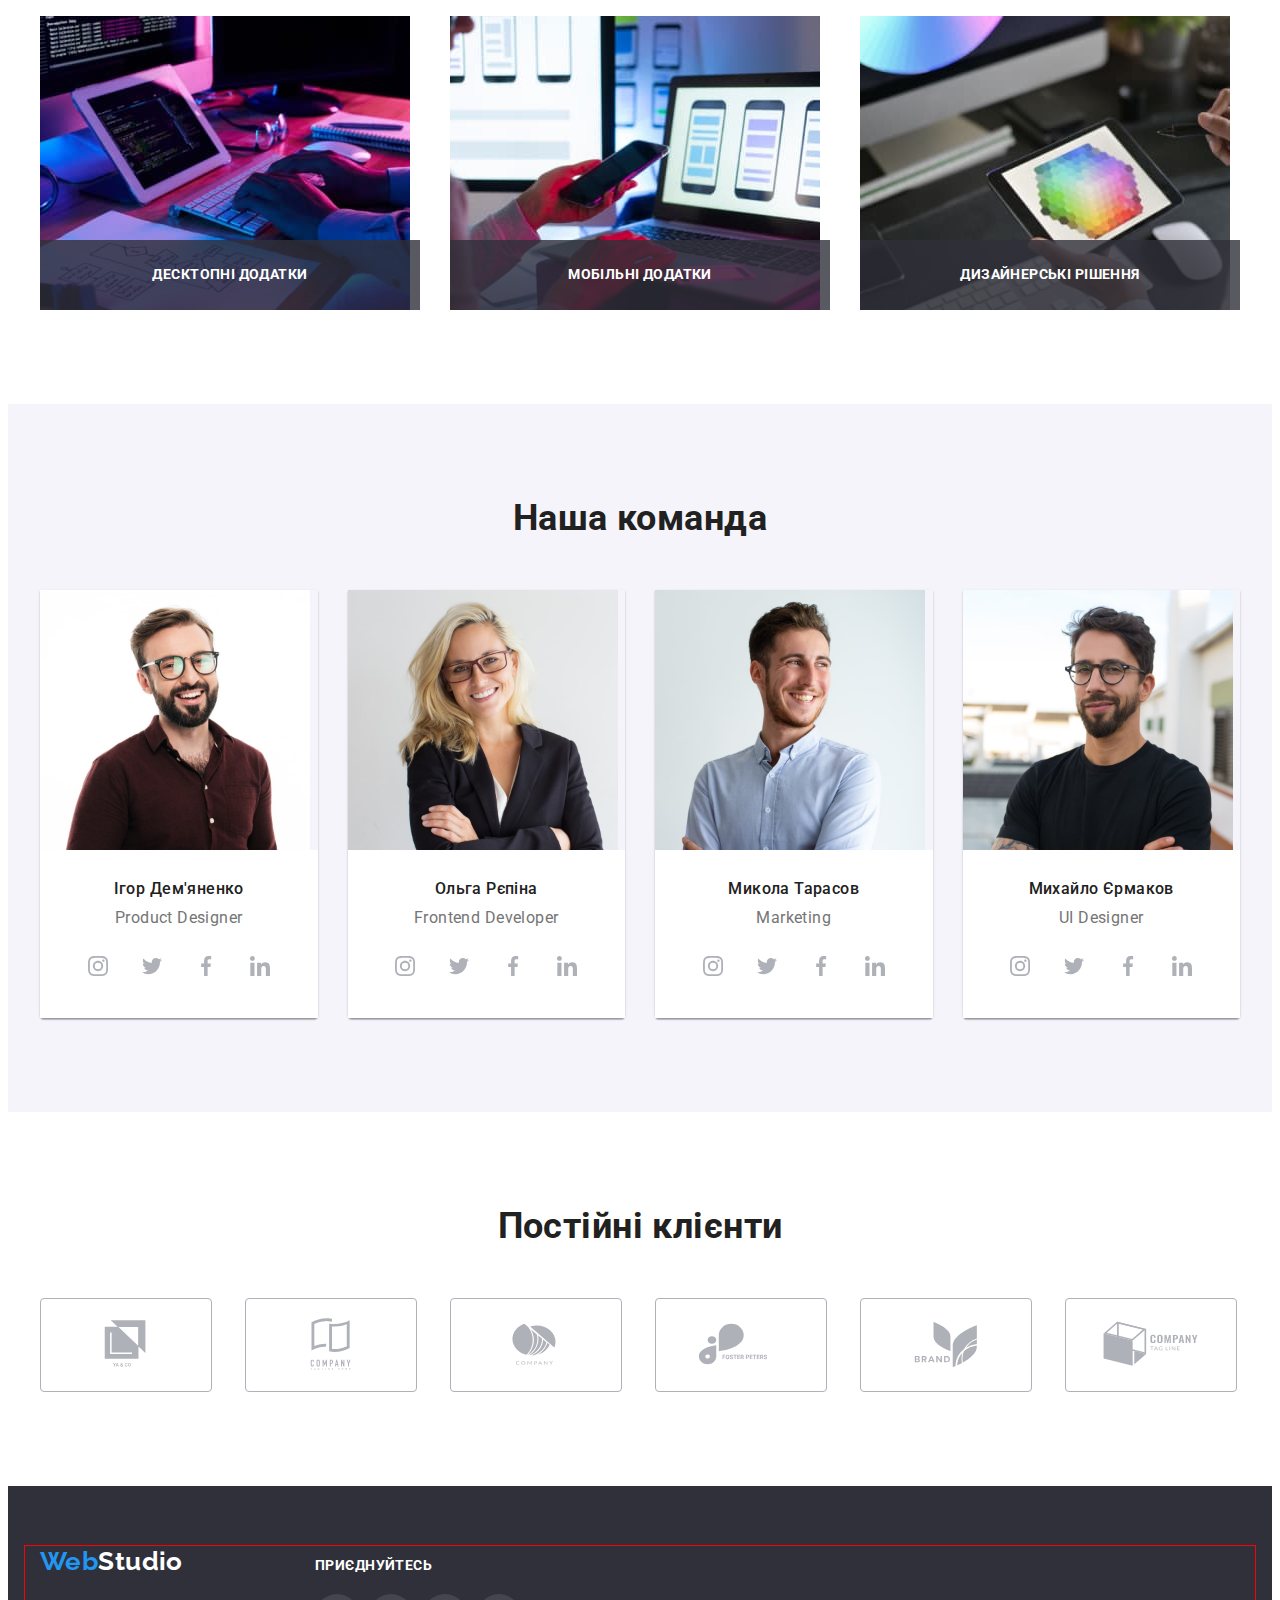
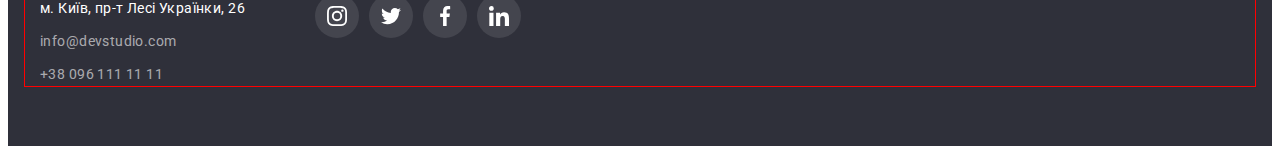
==== commit c9d7b480: "Created backdrop" ====
--- a/index.html
+++ b/index.html
@@ -362,7 +362,7 @@
                    </div>
            </div>
     </footer>
-    <div class="backdrop" data-modal>
+    <div class="backdrop is-hidden" data-modal>
         <div class="modal">
             <button type="button" class="modal-btn" data-modal-close>
             <svg class="btn-icon-close" width="18" height="18">
--- a/css/styles.css
+++ b/css/styles.css
@@ -166,17 +166,15 @@
 .header-link,
 .header-mail,
 .header-tel {
+display: flex;
 font-weight: 500;
 font-size: 14px;
 line-height: 1.14;
 letter-spacing: 0.02em;
+justify-content: center;
 align-items: center;
 color: var(--secondary-text-color);
-}
-
-.header-item {
-    align-items: center;
-    justify-content: center;
+transition: color var(--timing);
 }
 
 .header-mail,
@@ -210,8 +208,6 @@
 .tel-icon {
     fill: currentColor;
     margin-right: 10px;
-    justify-content: center;
-    align-items: center;
 }
 /* -------------------Hero------------------- */
 
@@ -271,6 +267,7 @@
     border-color: transparent;
     background-color: #F5F4FA;
     color: var(--secondary-text-color);
+    transition: color var(--timing), background-color var(--timing), box-shadow var(--timing);
 }
 
 .button-secondary:hover,
@@ -299,6 +296,7 @@
 align-items: center;
 text-align: center;
 letter-spacing: 0.06em;
+transition: color var(--timing) ;
 
 border-color: transparent;
 background-color: var(--accent-color);
@@ -387,13 +385,15 @@
 
 .top-text-features {
 position: absolute;
+display: flex;
 width: 100%;
 height: 70px;
 bottom: 0;
 left: 0;
 font-weight: 700;
 line-height: 1.14;
-text-align: center;
+align-items: center;
+justify-content: center;
 text-transform: uppercase;
 
 color: #FFFFFF;
@@ -450,6 +450,7 @@
     display: flex;
     align-items: center;
     justify-content: center;
+    transition: background-color var(--timing)
 }
 
 .soc-link:hover, 
@@ -486,6 +487,7 @@
     border: 1px solid #AFB1B8;
     border-radius: 4px;
     fill: #AFB1B8;
+    transition: border-color var(--timing), fill var(--timing);
 }
 
 .customers-link:hover,
@@ -522,6 +524,7 @@
 .footer-mail,
 .footer-tel {
 color: var(--transparent-color);
+transition: color var(--timing);
 }
 
 .footer-mail {
@@ -616,7 +619,8 @@
 }
 
 .section-item-card {
-    max-width: calc((100% - 60) / 3);  
+    max-width: calc((100% - 60) / 3);
+    transition: box-shadow var(--timing);  
 }
 
 .section-item-card:hover {
@@ -668,6 +672,7 @@
     height: 100%;
     top: 0;
     background-color: rgba(0, 0, 0, 0.2);
+    transition: opacity var(--timing), visibility var(--timing);
 }
 
 .modal {
@@ -676,13 +681,19 @@
     min-height: 581px;
     top: 50%;
     left: 50%;
-    transform: translate(-50%, -50%);
+    transform: translate(-50%, -50%) scaleY(1);
+    transition: transform var(--timing);
+
     background-color: var(--white-color);
     box-shadow: 
     0px 1px 3px rgba(0, 0, 0, 0.12), 
     0px 1px 1px rgba(0, 0, 0, 0.14), 
     0px 2px 1px rgba(0, 0, 0, 0.2);
     border-radius: 4px;
+}
+
+.backdrop.is-hidden .modal {
+transform: translate(-50%, -50%) scaleY(0);
 }
 
 .modal-btn {
